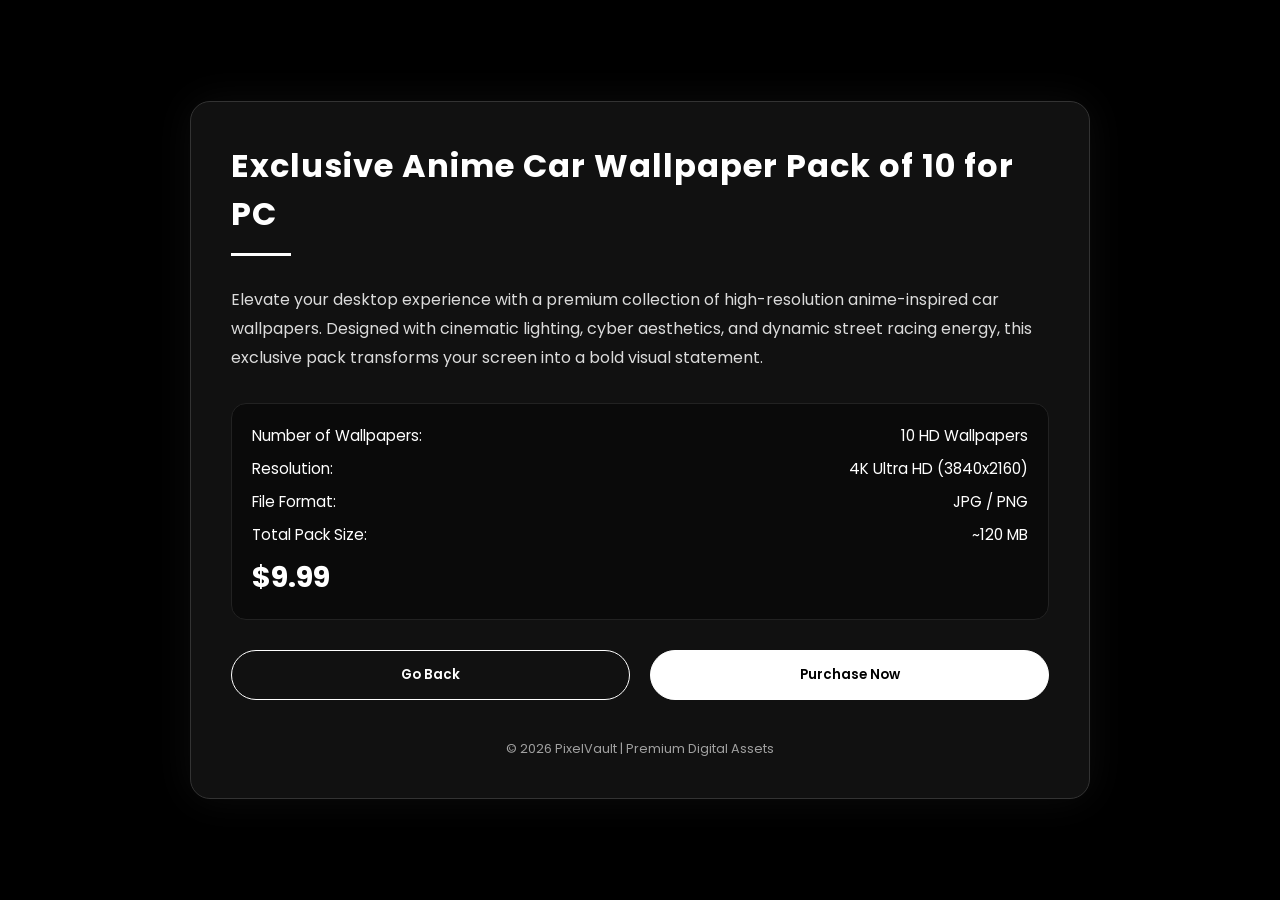
==== external-web/anime-montage-wall-15.html @ 3915fb24 "Add files via upload" ====
<!DOCTYPE html>
<html lang="en">
<head>
<meta charset="UTF-8">
<meta name="viewport" content="width=device-width, initial-scale=1.0">
<title>Product Details</title>
<link href="https://fonts.googleapis.com/css2?family=Poppins:wght@300;400;600;700&display=swap" rel="stylesheet">

<style>

*{
  margin:0;
  padding:0;
  box-sizing:border-box;
  font-family:'Poppins', sans-serif;
}

body{
  background:#000;
  color:#fff;
  display:flex;
  justify-content:center;
  align-items:center;
  min-height:100vh;
  padding:40px 20px;
}

.container{
  max-width:900px;
  width:100%;
  background:#111;
  border:1px solid #333;
  border-radius:20px;
  padding:40px;
  box-shadow:0 0 40px rgba(255,255,255,0.05);
}

.product-title{
  font-size:2rem;
  font-weight:700;
  margin-bottom:15px;
  letter-spacing:1px;
}

.divider{
  width:60px;
  height:3px;
  background:#fff;
  margin-bottom:30px;
}

.description{
  font-size:1rem;
  line-height:1.8;
  opacity:0.85;
  margin-bottom:30px;
}

.info-box{
  background:#0a0a0a;
  border:1px solid #222;
  padding:20px;
  border-radius:15px;
  margin-bottom:30px;
}

.info-item{
  display:flex;
  justify-content:space-between;
  margin-bottom:10px;
  font-size:0.95rem;
}

.price{
  font-size:1.8rem;
  font-weight:700;
  margin-top:10px;
}

.buttons{
  display:flex;
  gap:20px;
  margin-top:30px;
}

button{
  flex:1;
  padding:14px;
  border-radius:40px;
  border:1px solid #fff;
  background:#fff;
  color:#000;
  font-weight:600;
  cursor:pointer;
  transition:0.3s ease;
}

button:hover{
  background:#000;
  color:#fff;
}

.back-btn{
  background:transparent;
  color:#fff;
}

.back-btn:hover{
  background:#fff;
  color:#000;
}

footer{
  text-align:center;
  margin-top:40px;
  font-size:0.8rem;
  opacity:0.6;
}

</style>
</head>
<body>

<div class="container">

  <div class="product-title">
    Exclusive Anime Car Wallpaper Pack of 10 for PC
  </div>

  <div class="divider"></div>

  <div class="description">
    Elevate your desktop experience with a premium collection of high-resolution anime-inspired
    car wallpapers. Designed with cinematic lighting, cyber aesthetics, and dynamic street racing
    energy, this exclusive pack transforms your screen into a bold visual statement.
  </div>

  <div class="info-box">
    <div class="info-item">
      <span>Number of Wallpapers:</span>
      <span>10 HD Wallpapers</span>
    </div>
    <div class="info-item">
      <span>Resolution:</span>
      <span>4K Ultra HD (3840x2160)</span>
    </div>
    <div class="info-item">
      <span>File Format:</span>
      <span>JPG / PNG</span>
    </div>
    <div class="info-item">
      <span>Total Pack Size:</span>
      <span>~120 MB</span>
    </div>

    <div class="price">
      $9.99
    </div>
  </div>

  <div class="buttons">
    <button class="back-btn" onclick="history.back()">Go Back</button>
    <button>Purchase Now</button>
  </div>

  <footer>
    © 2026 PixelVault | Premium Digital Assets
  </footer>

</div>

</body>
</html>
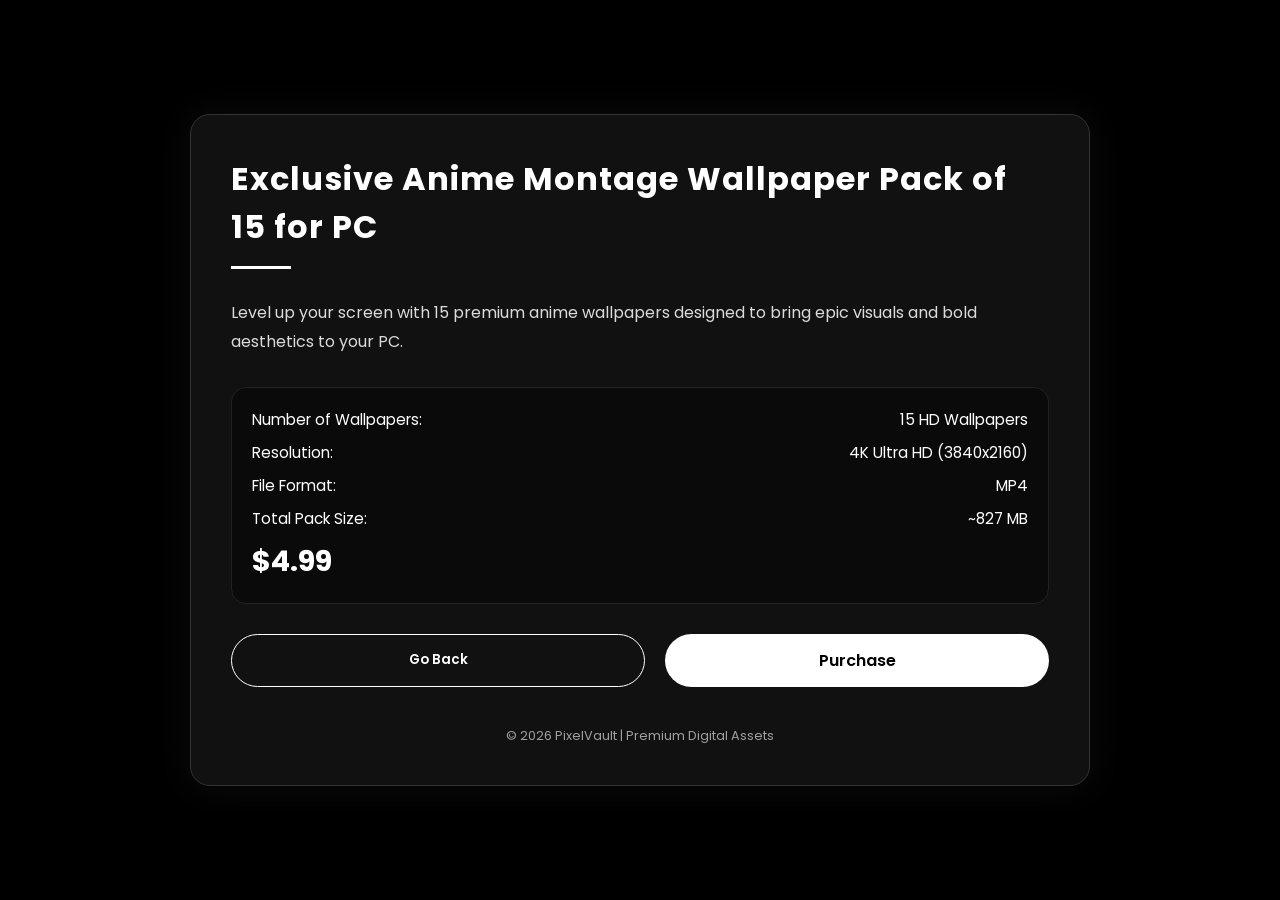
==== commit 5efd6caa: "Add files via upload" ====
--- a/external-web/anime-montage-wall-15.html
+++ b/external-web/anime-montage-wall-15.html
@@ -75,6 +75,42 @@
   font-size:1.8rem;
   font-weight:700;
   margin-top:10px;
+}
+
+.button-group {
+  display: flex;
+  gap: 15px;
+  margin-top: 20px;
+}
+
+.btn {
+  flex: 1;                /* This makes them equal width */
+  text-align: center;
+  padding: 14px 0;
+  border-radius: 40px;
+  font-weight: 600;
+  text-decoration: none;
+  transition: 0.3s ease;
+  cursor: pointer;
+}
+
+/* Purchase */
+.btn-primary {
+  background: #ffffff;
+  color: #000;
+  border: none;
+}
+
+/* Details */
+.btn-secondary {
+  background: transparent;
+  border: 2px solid #ffffff;
+  color: #ffffff;
+}
+
+/* Hover Effect */
+.btn:hover {
+  transform: translateY(-2px);
 }
 
 .buttons{
@@ -124,21 +160,19 @@
 <div class="container">
 
   <div class="product-title">
-    Exclusive Anime Car Wallpaper Pack of 10 for PC
+    Exclusive Anime Montage Wallpaper Pack of 15 for PC
   </div>
 
   <div class="divider"></div>
 
   <div class="description">
-    Elevate your desktop experience with a premium collection of high-resolution anime-inspired
-    car wallpapers. Designed with cinematic lighting, cyber aesthetics, and dynamic street racing
-    energy, this exclusive pack transforms your screen into a bold visual statement.
+    Level up your screen with 15 premium anime wallpapers designed to bring epic visuals and bold aesthetics to your PC.
   </div>
 
   <div class="info-box">
     <div class="info-item">
       <span>Number of Wallpapers:</span>
-      <span>10 HD Wallpapers</span>
+      <span>15 HD Wallpapers</span>
     </div>
     <div class="info-item">
       <span>Resolution:</span>
@@ -146,21 +180,23 @@
     </div>
     <div class="info-item">
       <span>File Format:</span>
-      <span>JPG / PNG</span>
+      <span>MP4</span>
     </div>
     <div class="info-item">
       <span>Total Pack Size:</span>
-      <span>~120 MB</span>
+      <span>~827 MB</span>
     </div>
 
     <div class="price">
-      $9.99
+      $4.99
     </div>
   </div>
 
   <div class="buttons">
     <button class="back-btn" onclick="history.back()">Go Back</button>
-    <button>Purchase Now</button>
+    <a href="https://criptionist.gumroad.com/l/ExclusiveAnimeMontageWallpaperPack" target="_blank" class="btn btn-primary">
+        Purchase
+        </a>
   </div>
 
   <footer>
